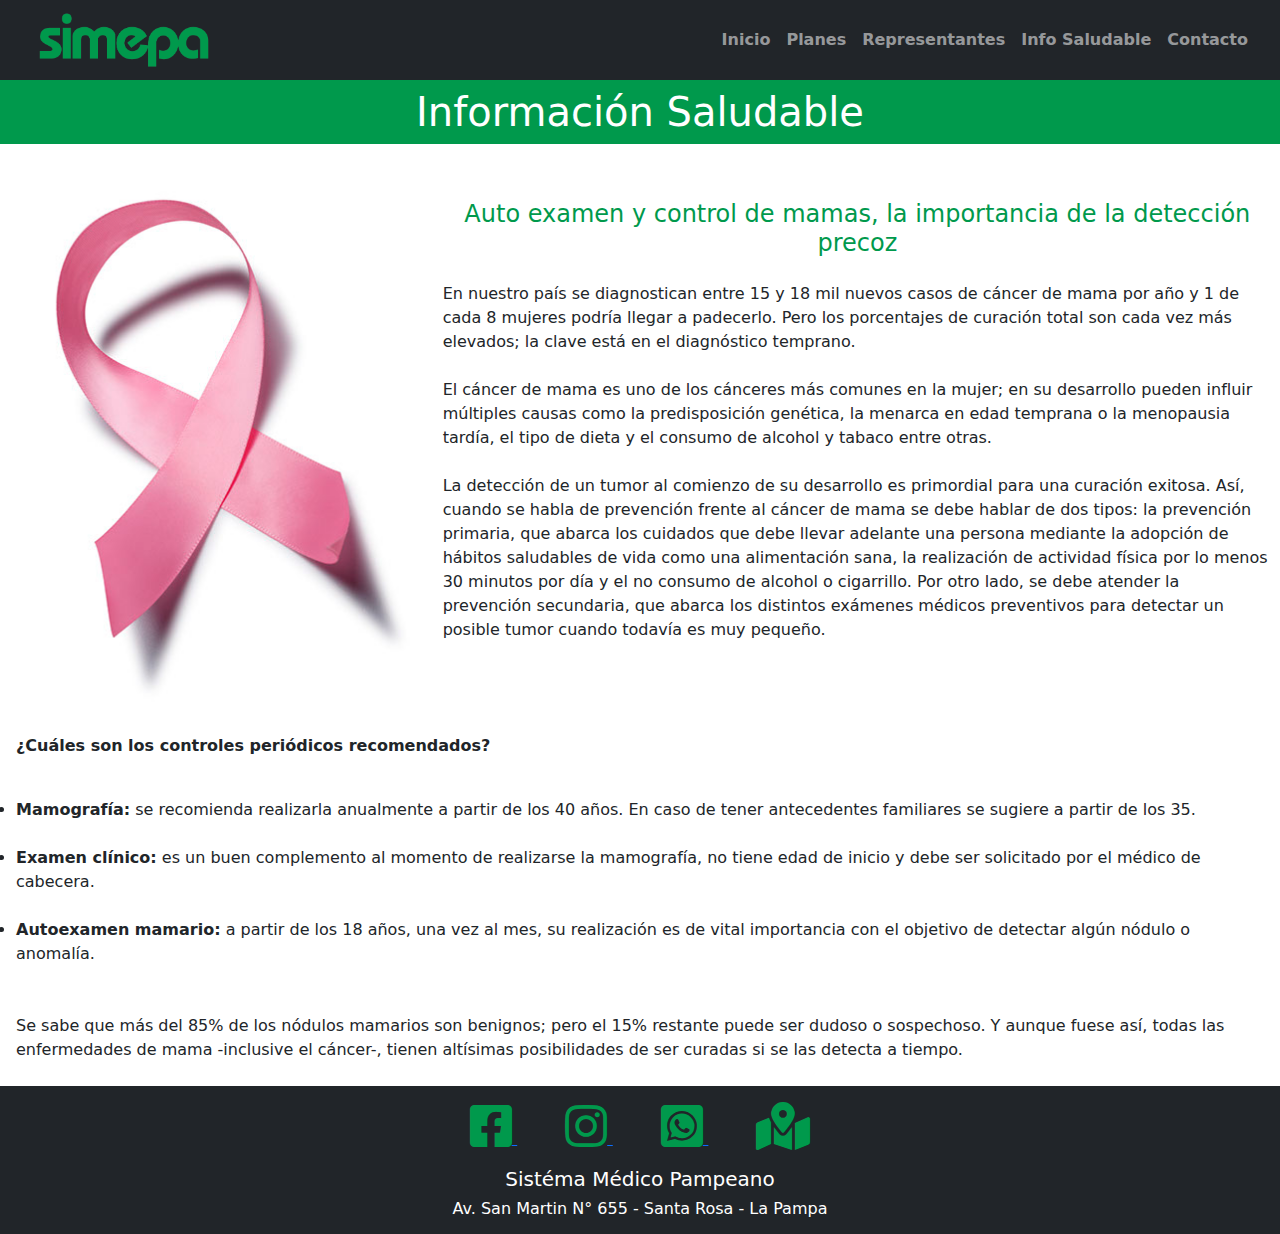
==== public/cancer.html @ b2975028 "ww" ====
<!DOCTYPE html>
<html lang="es">
  <head>
    <meta charset="UTF-8" />
    <meta http-equiv="X-UA-Compatible" content="IE=edge" />
    <meta name="viewport" content="width=device-width, initial-scale=1.0" />
    <title>TP FINAL TDW</title>

    <!-- FAVICON -->
    <link rel="icon" href="#" type="image/x-icon" />
    <!-- FONT AWESOME -->
    <link
    rel="stylesheet"
    href="https://use.fontawesome.com/releases/v5.15.2/css/all.css"/>
    <!-- GOOGLE FONTS -->
    <link rel="preconnect" href="https://fonts.googleapis.com">
    <link rel="preconnect" href="https://fonts.gstatic.com" crossorigin>
    <link href="https://fonts.googleapis.com/css2?family=Roboto+Condensed:wght@300;400;700&family=Ubuntu:wght@300;500;700&display=swap" rel="stylesheet">
    <!-- BOOTSTRAP CSS -->
    <link rel="stylesheet" href="./../assets/css/bootstrap.min.css" />
    <!-- CSS PROPIO -->
    <link rel="stylesheet" href="./../assets/css/estilo.min.css" />
    <!-- ANIMATE CSS -->
    <link
    rel="stylesheet"
    href="https://cdnjs.cloudflare.com/ajax/libs/animate.css/4.1.1/animate.min.css"/>
    <!-- WOW CSS -->
    <link
    rel="stylesheet"
    href="./assets/css/animate.css"/>
    <!-- MATERIAL DESIGN BOOTSTRAP CSS -->
    <!--<link rel="stylesheet" href="./assets/css/mdb.min.css" />-->
  </head>

  <body>
    <!-- INICIO HEADER -->
    <header>
      <div class="row container-fluid">
        <div class="col">
          <!-- INICIO NAVBAR -->
          <nav class="navbar fixed-top navbar-expand-md navbar-dark bg-dark">
            <div class="container-fluid">
              <img
                src="./../assets/img/logo Simepa 2500x800.png"
                alt="Logo"
                width="200"
                class="img-fluid"
              />
              <button
                class="navbar-toggler"
                type="button"
                data-bs-toggle="collapse"
                data-bs-target="#navbarNav"
                aria-controls="navbarNav"
                aria-expanded="false"
                aria-label="Toggle navigation"
              >
                <span class="navbar-toggler-icon"></span>
              </button>
              <div
                class="collapse navbar-collapse justify-content-end"
                id="navbarNav"
              >
                <ul class="navbar-nav">                  
                  <li class="nav-item">
                    <a class="nav-link" href="./../index.html">Inicio</a>
                  </li>   
                  <li class="nav-item">
                    <a class="nav-link" href="../index.html?#planes">Planes</a>
                  </li>                  
                  <li class="nav-item">
                    <a class="nav-link" href="./representantes.html"
                      >Representantes</a
                    >
                  </li>                                    
                  <li class="nav-item">
                    <a class="nav-link" href="./infoSaludable.html"
                      >Info Saludable</a
                    >
                  </li>                  
                  <li class="nav-item">
                    <a class="nav-link" href="./contacto.html"
                      >Contacto</a
                    >
                  </li>
                </ul>
              </div>
            </div>
          </nav>
          <!-- FIN NAVBAR -->
        </div>
      </div>
    </header>
    <!-- FIN HEADER -->

    <!-- INICIO SECTION -->
    <section>
      <div class="row">
        <!-- DIV AGREGADO PARA EVITAR QUE EL NAV TAPE EL CONTENIDO -->
        <div class="col-12" style="height: 5rem"></div>
        
        <!-- INICIO INFO SALUDABLE -->        
        <div class="col-12">
          <h1 class="text-center py-2" id="bloqueTituloPagina">Información Saludable</h1>
        </div>
        <div class="row mx-1 my-2">
          <div class="col-12 col-md-4 col-xl-4 col-xxl-3 my-2 justify-content-start  animate__animated animate__fadeInUp wow">
            <img src="./../assets/img/breast_cancer_awareness_month.jpg" class="card-img-top img-fluid imagenCard" alt="...">  
          </div> 
          <div class="col-12 col-md-8 col-xl-8 col-xxl-9 py-4 align-self-md-justify animate__animated animate__bounceInRight wow">
            <h4 class="card-title py-3 textoVerde text-center">Auto examen y control de mamas, la importancia de la detección precoz</h4>
            <p class="text-justify">En nuestro país se diagnostican entre 15 y 18 mil  nuevos casos de cáncer de mama     por  año y 1 de cada 8 mujeres podría llegar a padecerlo. Pero los porcentajes de curación total son cada vez más elevados; la clave está en el diagnóstico temprano.<br><br>
                El cáncer de mama es uno de los cánceres más comunes en la mujer; en su desarrollo pueden influir múltiples causas como la predisposición genética, la menarca en edad temprana o la menopausia tardía, el tipo de dieta y el consumo de alcohol y tabaco entre otras.<br><br>                
                La detección de un tumor al comienzo de su desarrollo es primordial para una curación exitosa. Así, cuando se habla de prevención frente al cáncer de mama se debe hablar de dos tipos: la prevención primaria, que abarca los cuidados que debe llevar adelante una persona mediante la adopción de hábitos saludables de vida como una alimentación sana, la realización de actividad física por lo menos 30 minutos por día y el no consumo de alcohol o cigarrillo. Por otro lado, se debe atender la prevención secundaria, que abarca los distintos exámenes médicos preventivos para detectar un posible tumor cuando todavía es muy pequeño.</p>             
          </div> 
          <div class="col-12 animate__animated animate__fadeInUp wow">
            <p><strong>¿Cuáles son los controles periódicos recomendados?</strong><br><br>
                
                <li><strong>Mamografía:</strong> se recomienda realizarla anualmente a partir de los 40 años. En caso de tener antecedentes familiares se sugiere a partir de los 35.</li><br>
                <li><strong>Examen clínico:</strong> es un buen complemento al momento de realizarse la mamografía, no tiene edad de inicio y debe ser solicitado por el médico de cabecera.</li><br>
                 <li><strong>Autoexamen mamario:</strong> a partir de los 18 años, una vez al mes, su realización es de vital importancia con el objetivo de detectar algún nódulo o anomalía.</li><br><br>
                Se sabe que más del 85% de los nódulos mamarios son benignos; pero el 15% restante puede ser dudoso o sospechoso. Y aunque fuese así, todas las enfermedades de mama -inclusive el cáncer-, tienen altísimas posibilidades de ser curadas si se las detecta a tiempo.</p>  
          </div>
        </div>
        
      </section>
      <!-- FIN SECTION -->

      <!-- INICIO FOOTER -->
    <footer class="bg-dark">
      <div class="row pb-2 pt-3">
        <div class="col-12 text-center">
          <span class="mx-4">
            <a href="https://www.facebook.com/Simepa-494047780744690/">
              <i
                class="fab fa-facebook-square"
                style="color: #00994C; font-size: 3rem"
              ></i>
            </a>
          </span>
          <span class="mx-4">
            <a href="https://www.instagram.com/si.me.pa/">
              <i
                class="fab fa-instagram"
                style="color: #00994C; font-size: 3rem"
              ></i>
            </a>
          </span>
          <span class="mx-4">
            <a href="https://api.whatsapp.com/send?phone=542954828553">
              <i
                class="fab fa-whatsapp-square"
                style="color: #00994C; font-size: 3rem"
              ></i>
            </a>
          </span>
          <span class="mx-4">
            <a href="https://www.simepa.com.ar/">
              <i
                class="fas fa-map-marked-alt"
                style="color: #00994C; font-size: 3rem"
              ></i>
            </a>
          </span> 
        </div>          
      </div>
      <div class="col-12 text-center text-white py-2" style="width: 100%;">
        <p class="h5">Sistéma Médico Pampeano</p>
        <p class="h6">Av. San Martin N° 655 - Santa Rosa - La Pampa</p>          
      </div>              
    </footer>
    <!-- FIN FOOTER -->

    <!-- BOOTSTRAP JS -->
    <script
      type="text/javascript"
      src="./assets/js/bootstrap.bundle.min.js"
    ></script>
    <!-- WOW JS -->
    <script
      type="text/javascript"
      src="./assets/js/wow.min.js"
    ></script>
    <script>
      new WOW().init();
      </script>
    <!-- MATERIAL DESIGN BOOTSTRAP JS -->
    <!--<script type="text/javascript" src="./assets/js/mdb.min.js"></script>-->
  </body>
</html>
---- assets/css/estilo.min.css ----
html{font-family:Roboto, Cantarell, Oxygen, Ubuntu, sans-serif}.fondoVerde{background:#00994C}.textoVerde{color:#00994C}.imageCard{width:18rem;height:18rem;-ms-flex-item-align:center;-ms-grid-row-align:center;align-self:center}a{font-weight:bold}#bloqueTituloPagina{color:#fff;background:#00994C;width:auto}
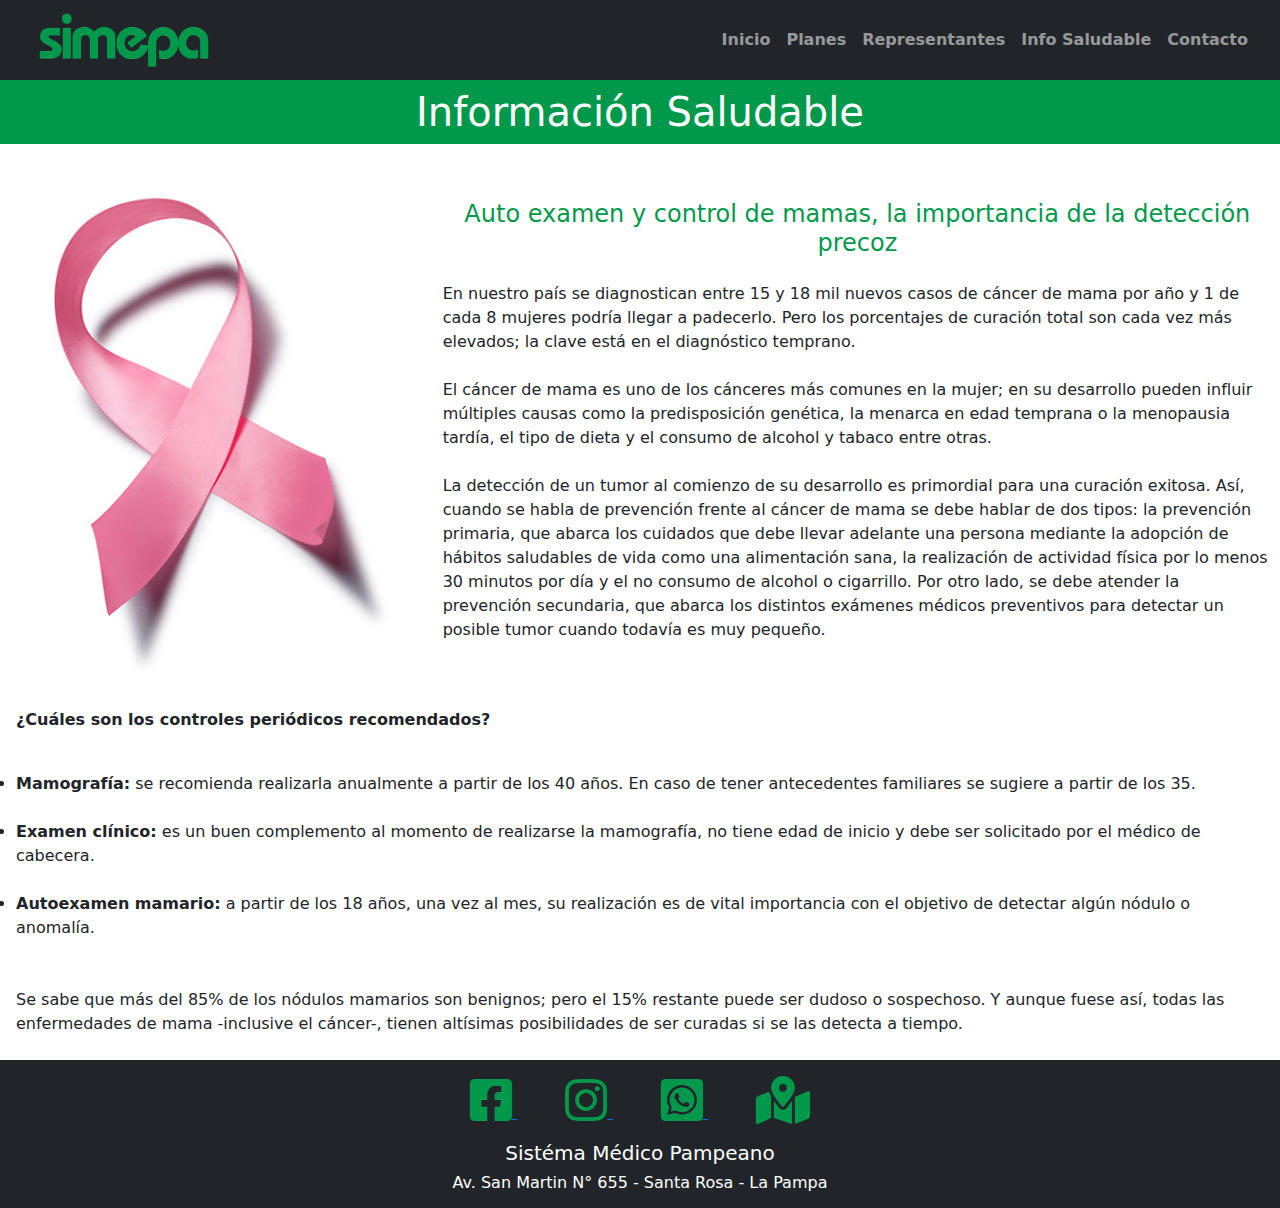
==== commit 94c68eb9: "aa" ====
--- a/public/cancer.html
+++ b/public/cancer.html
@@ -104,10 +104,11 @@
           <h1 class="text-center py-2" id="bloqueTituloPagina">Información Saludable</h1>
         </div>
         <div class="row mx-1 my-2">
-          <div class="col-12 col-md-4 col-xl-4 col-xxl-3 my-2 justify-content-start  animate__animated animate__fadeInUp wow">
-            <img src="./../assets/img/breast_cancer_awareness_month.jpg" class="card-img-top img-fluid imagenCard" alt="...">  
+          <div class="col-12 col-md-6 col-xl-4 col-xxl-3 my-2 justify-content-center animate__animated animate__fadeInUp wow">
+            <div style="width: 24rem; height:100%">
+              <img src="./../assets/img/breast_cancer_awareness_month.jpg" class="card-img-top img-fluid imagenCard" alt="..."></div>  
           </div> 
-          <div class="col-12 col-md-8 col-xl-8 col-xxl-9 py-4 align-self-md-justify animate__animated animate__bounceInRight wow">
+          <div class="col-12 col-md-6 col-xl-8 col-xxl-9 py-4 align-self-md-justify animate__animated animate__bounceInRight wow">
             <h4 class="card-title py-3 textoVerde text-center">Auto examen y control de mamas, la importancia de la detección precoz</h4>
             <p class="text-justify">En nuestro país se diagnostican entre 15 y 18 mil  nuevos casos de cáncer de mama     por  año y 1 de cada 8 mujeres podría llegar a padecerlo. Pero los porcentajes de curación total son cada vez más elevados; la clave está en el diagnóstico temprano.<br><br>
                 El cáncer de mama es uno de los cánceres más comunes en la mujer; en su desarrollo pueden influir múltiples causas como la predisposición genética, la menarca en edad temprana o la menopausia tardía, el tipo de dieta y el consumo de alcohol y tabaco entre otras.<br><br>                
